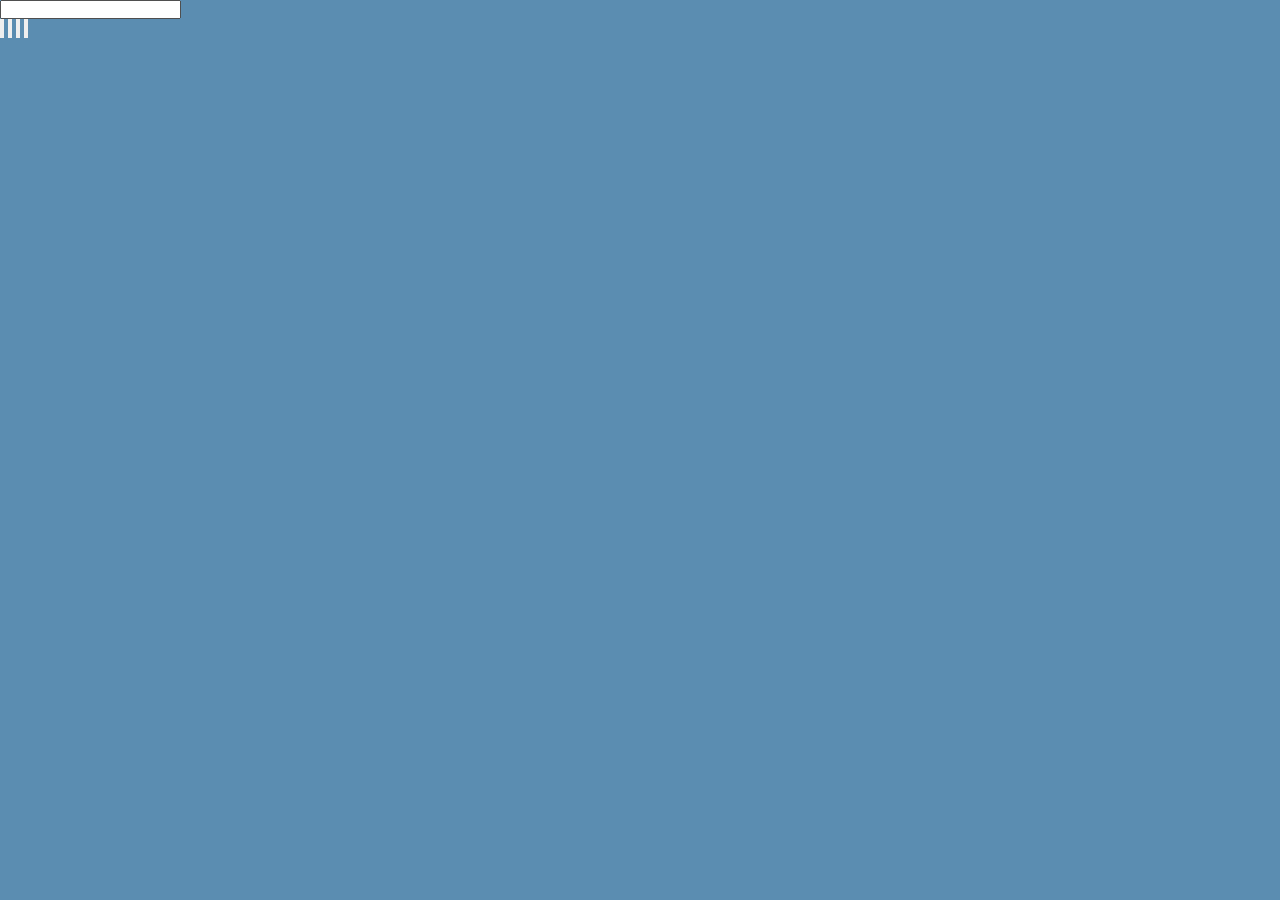
==== Calculator/index.html @ 92eaadf0 "Task 2- Calculator Initial Setup" ====
<!DOCTYPE html>
<html lang="en">
<head>
    <meta charset="UTF-8">
    <meta name="viewport" content="width=device-width, initial-scale=1.0">
    <title>Document</title>
    <link rel="stylesheet" href="./styles.css">
</head>
<body>

    <div class="container">

<div class="calculator">
    <form action="">
        <div class="input-display">
            <input type="text" name="display">
        </div>
        <div class="input-display">
            <input type="button" name="display">
            <input type="button" name="display">
            <input type="button" name="display">
            <input type="button" name="display">
        </div>
    </form>
</div>

    </div>

    
    <script src="./vanilla.js"></script>
</body>
</html>
---- Calculator/styles.css ----
*{
    margin: 0;
    padding: 0;
    box-sizing: border-box;
}
body{
    width: 100%;
}
.container{
    width: 100%;
    height: 100vh;
    background: #5b8db1;
}
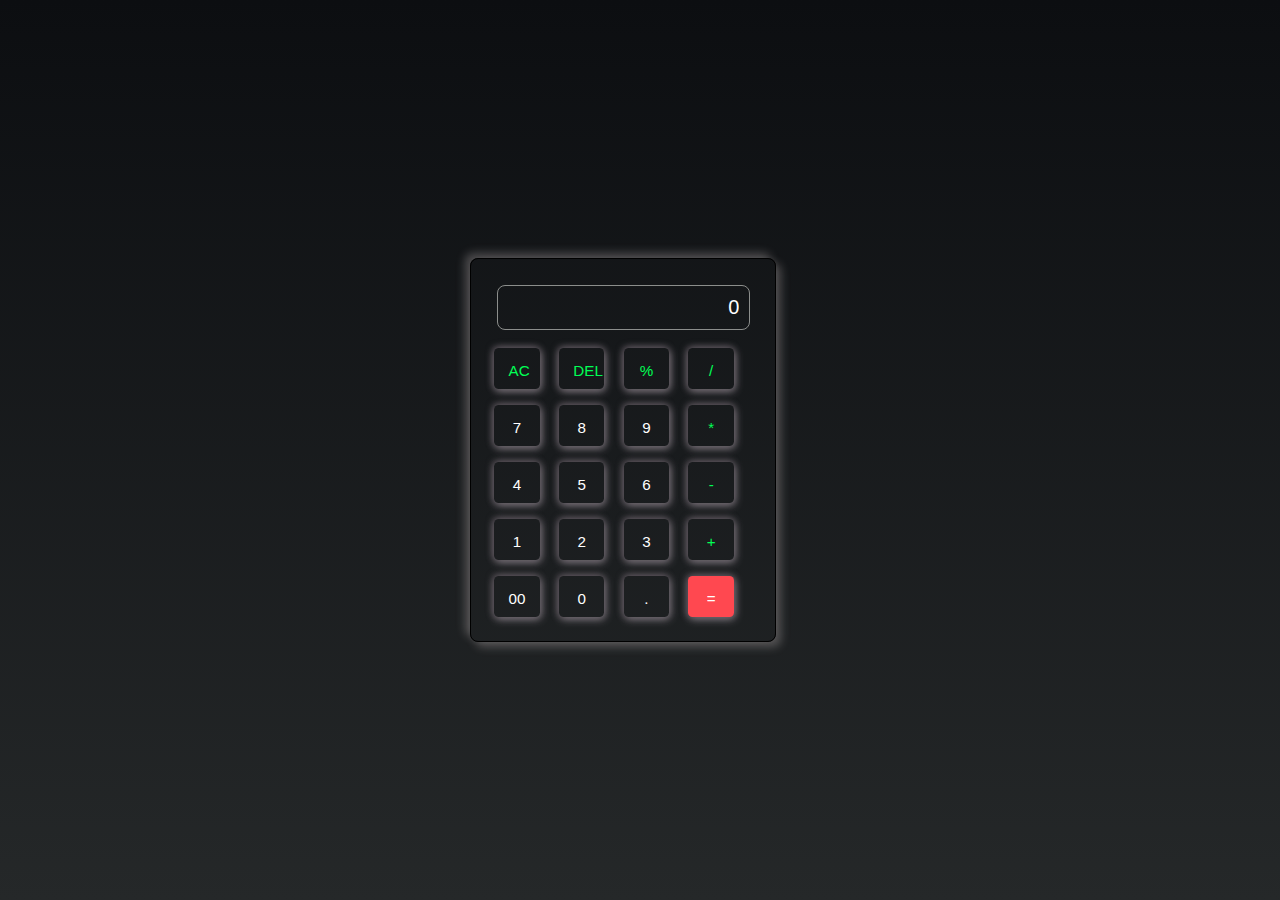
==== commit ce546c8b: "Calculator Code Added" ====
--- a/Calculator/index.html
+++ b/Calculator/index.html
@@ -1,32 +1,55 @@
 <!DOCTYPE html>
 <html lang="en">
+
 <head>
     <meta charset="UTF-8">
     <meta name="viewport" content="width=device-width, initial-scale=1.0">
     <title>Document</title>
     <link rel="stylesheet" href="./styles.css">
 </head>
+
 <body>
 
     <div class="container">
 
-<div class="calculator">
-    <form action="">
-        <div class="input-display">
-            <input type="text" name="display">
+        <div class="calculator">
+            <input type="text" placeholder="0" id="display">
+            <div>
+                <button class="signs">AC</button>
+                <button class="signs">DEL</button>
+                <button class="signs">%</button>
+                <button class="signs">/</button>
+            </div>
+            <div>
+                <button>7</button>
+                <button>8</button>
+                <button>9</button>
+                <button class="signs">*</button>
+            </div>
+            <div>
+                <button>4</button>
+                <button>5</button>
+                <button>6</button>
+                <button class="signs">-</button>
+            </div>
+            <div>
+                <button>1</button>
+                <button>2</button>
+                <button>3</button>
+                <button class="signs">+</button>
+            </div>
+            <div>
+                <button>00</button>
+                <button>0</button>
+                <button>.</button>
+                <button class="equal">=</button>
+            </div>
         </div>
-        <div class="input-display">
-            <input type="button" name="display">
-            <input type="button" name="display">
-            <input type="button" name="display">
-            <input type="button" name="display">
-        </div>
-    </form>
-</div>
 
     </div>
 
-    
+
     <script src="./vanilla.js"></script>
 </body>
+
 </html>--- a/Calculator/styles.css
+++ b/Calculator/styles.css
@@ -1,13 +1,63 @@
-*{
+* {
     margin: 0;
     padding: 0;
-    box-sizing: border-box;
 }
-body{
+
+body {
     width: 100%;
+    display: flex;
+    height: 100vh;
+    justify-content: center;
+    align-items: center;
+    background: linear-gradient(#0c0e11, #252829);
 }
-.container{
-    width: 100%;
-    height: 100vh;
-    background: #5b8db1;
+
+.calculator {
+    width: 80%;
+    border: 1px solid #000;
+    padding: 1em;
+    border-radius: 0.5em;
+    box-shadow: -5px -5px 10px #cfc7c750, 5px 5px 10px #cfc7c750;
+}
+
+input {
+    border: 1px solid #8c8e8c;
+    outline: none;
+    padding: 0.5em;
+    border-radius: 0.4em;
+    width: 85%;
+    margin: 0.5em;
+    text-align: right;
+    cursor: pointer;
+    font-size: 1.25em;
+    background: transparent;
+    color: #fff;
+
+}
+
+input::placeholder {
+    color: #fff;
+}
+
+button {
+    border: none;
+    padding: 0.95em;
+    margin: 0.5em;
+    width: 3em;
+    height: 2.75em;
+    background: transparent;
+    border-radius: 0.3em;
+    color: #fff;
+    font-size: 0.95em;
+    box-shadow: -1px -1px 7px #574f57, 1px 2px 8px #918991;
+    cursor: pointer;
+    text-align: center;
+}
+.equal{
+    background: #ff4850;
+    
+}
+
+.signs{
+    color: #00ff55;
 }